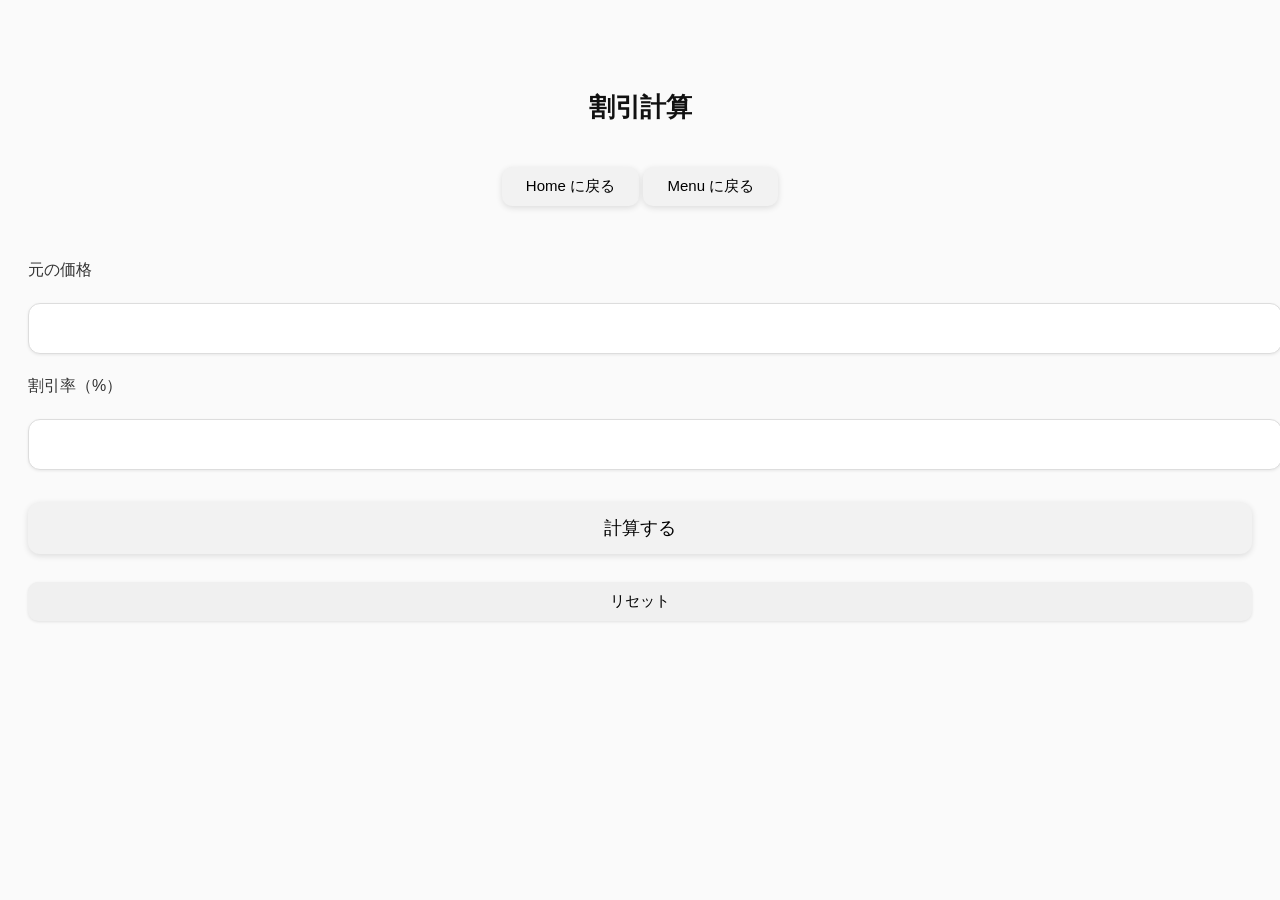
==== discount.html @ 6f14c428 "Add files via upload" ====
<!DOCTYPE html>
<html lang="ja">
<head>
    <meta charset="UTF-8">
    <meta name="viewport" content="width=device-width, initial-scale=1.0">
    <title>割引計算 — Growth & Ratio</title>
    <link rel="stylesheet" href="css/calc.css">
</head>
<body>

<section class="calc-page">

    <h1 class="calc-title">割引計算</h1>

    <button class="back-home">Home に戻る</button>
    <button class="back-menu">Menu に戻る</button>


    <div class="calc-form">

        <label>元の価格</label>
        <input type="number" id="originalPrice">

        <label>割引率（%）</label>
        <input type="number" id="discountRate">

        <button id="calcBtn">計算する</button>
        <button id="resetBtn" class="reset-button">リセット</button>


    </div>

    <div class="result" id="result"></div>

</section>

<script src="js/calc-discount.js"></script>
<script>
document.querySelector(".back-home").addEventListener("click", () => {
    window.location.href = "index.html";
});
</script>
<script>
document.querySelector(".back-menu").addEventListener("click", () => {
    window.location.href = "menu.html";
});
</script>

</body>
</html>
---- css/calc.css ----
@charset "utf-8";
/* 全体の基本設定 */
body {
    margin: 0;
    padding: 0;
    font-family: -apple-system, BlinkMacSystemFont, "Helvetica Neue", "Segoe UI", sans-serif;
    background: #fafafa;
    text-align: center;
}

/* ページタイトル */
.calc-title {
    margin-top: 10vh;
    font-size: 26px;
    font-weight: 600;
    color: #111;
    letter-spacing: -0.5px;
}

/* 入力フォーム全体 */
.calc-form {
    margin-top: 6vh;
    display: flex;
    flex-direction: column;
    gap: 22px;
    padding: 0 28px;
}

/* ラベル */
.calc-form label {
    font-size: 16px;
    font-weight: 500;
    color: #333;
    text-align: left;
}

/* 入力欄（Apple風） */
.calc-form input {
    width: 100%;
    padding: 14px;
    font-size: 18px;
    border-radius: 12px;
    border: 1px solid #ddd;
    background: #fff;
    box-shadow: 0 1px 3px rgba(0,0,0,0.08);
    outline: none;
    transition: all 0.2s ease;
}

/* 入力欄フォーカス時 */
.calc-form input:focus {
    border-color: #bbb;
    box-shadow: 0 2px 6px rgba(0,0,0,0.12);
}

/* 計算ボタン（Enter と統一） */
#calcBtn {
    margin-top: 10px;
    padding: 14px 40px;
    font-size: 18px;
    font-weight: 500;
    border-radius: 12px;
    border: none;
    background: #f2f2f2;
    box-shadow: 0 2px 6px rgba(0,0,0,0.12);
    transition: all 0.2s ease;
}

/* ボタンホバー */
#calcBtn:hover {
    background: #e8e8e8;
    transform: translateY(-2px);
}

/* 結果表示 */
.result {
    margin-top: 6vh;
    font-size: 22px;
    font-weight: 600;
    color: #111;
}

/* ホームに戻るボタン */
.back-home {
    margin-top: 20px;
    padding: 10px 24px;
    font-size: 15px;
    font-weight: 500;
    border-radius: 10px;
    border: none;
    background: #f2f2f2;
    box-shadow: 0 2px 6px rgba(0,0,0,0.12);
    transition: all 0.2s ease;
}

.back-home:hover {
    background: #e8e8e8;
    transform: translateY(-2px);
}

/* メニューに戻るボタン */
.back-menu {
    margin-top: 10px;
    padding: 10px 24px;
    font-size: 15px;
    font-weight: 500;
    border-radius: 10px;
    border: none;
    background: #f2f2f2;
    box-shadow: 0 2px 6px rgba(0,0,0,0.12);
    transition: all 0.2s ease;
}

.back-menu:hover {
    background: #e8e8e8;
    transform: translateY(-2px);
}

/* リセットボタン */
.reset-button {
    margin-top: 6px;
    padding: 10px 24px;
    font-size: 15px;
    font-weight: 500;
    border-radius: 10px;
    border: none;
    background: #f0f0f0;
    box-shadow: 0 1px 3px rgba(0,0,0,0.10);
    transition: all 0.2s ease;
}

.reset-button:hover {
    background: #e6e6e6;
    transform: translateY(-2px);
}
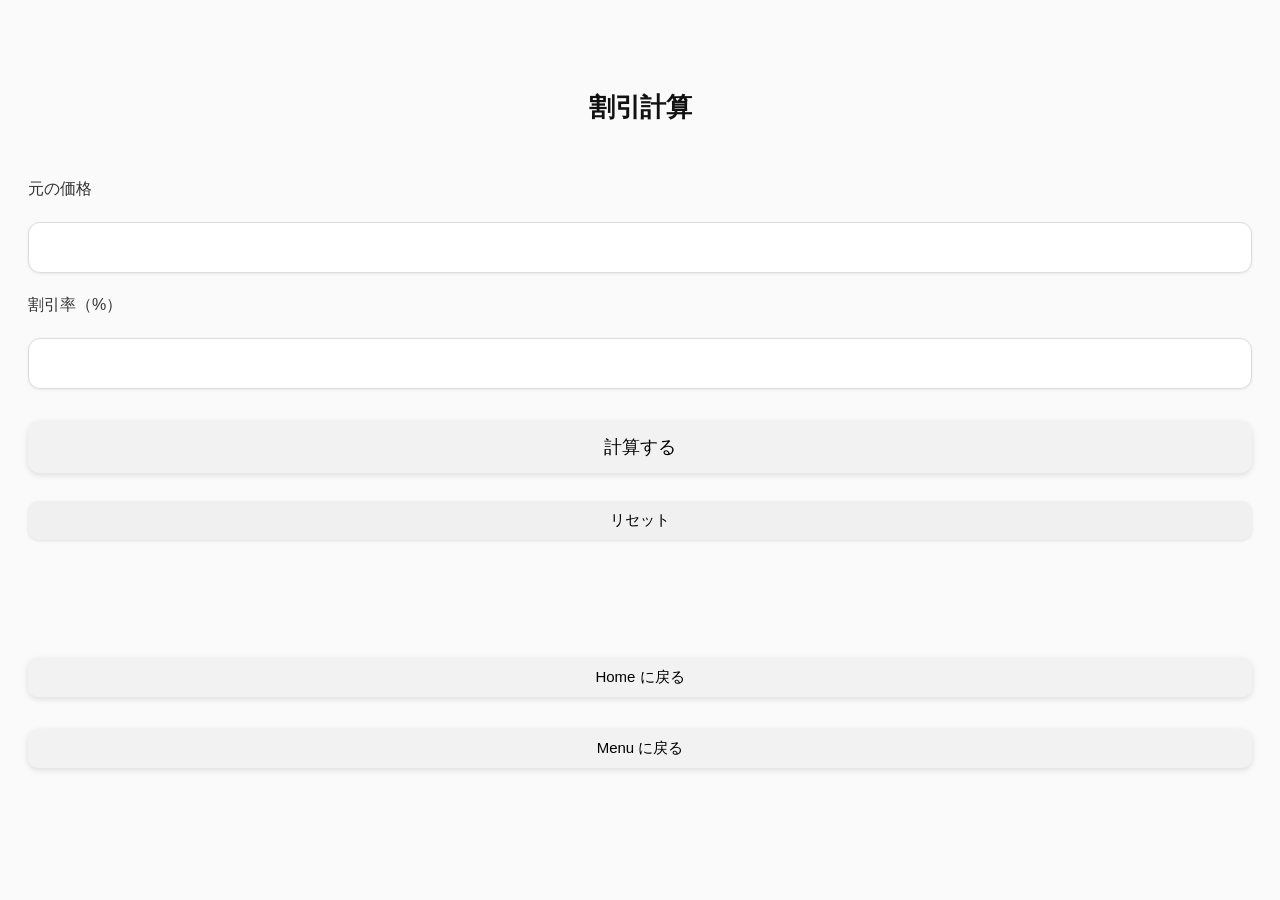
==== commit 195757bb: "Reorganize HTML structure and button placement" ====
--- a/discount.html
+++ b/discount.html
@@ -12,10 +12,6 @@
 
     <h1 class="calc-title">割引計算</h1>
 
-    <button class="back-home">Home に戻る</button>
-    <button class="back-menu">Menu に戻る</button>
-
-
     <div class="calc-form">
 
         <label>元の価格</label>
@@ -26,11 +22,12 @@
 
         <button id="calcBtn">計算する</button>
         <button id="resetBtn" class="reset-button">リセット</button>
+        <div class="result" id="result"></div>
 
+        <button class="back-home">Home に戻る</button>
+        <button class="back-menu">Menu に戻る</button>
 
     </div>
-
-    <div class="result" id="result"></div>
 
 </section>
 
--- a/css/calc.css
+++ b/css/calc.css
@@ -1,4 +1,7 @@
 @charset "utf-8";
+* {
+    box-sizing: border-box;
+}
 /* 全体の基本設定 */
 body {
     margin: 0;
@@ -37,6 +40,7 @@
 /* 入力欄（Apple風） */
 .calc-form input {
     width: 100%;
+    max-width: 100%;
     padding: 14px;
     font-size: 18px;
     border-radius: 12px;
@@ -128,6 +132,52 @@
     box-shadow: 0 1px 3px rgba(0,0,0,0.10);
     transition: all 0.2s ease;
 }
+.app-footer {
+    margin-top: 40px;
+    padding: 24px 0;
+    text-align: center;
+
+    /* ★ Apple風の極薄ライン（必須） */
+    border-top: 1px solid #E5E5EA;
+
+    color: #8E8E93; /* iOSのシステムグレー */
+    background: #f5f5f7;
+    font-size: 14px;
+    line-height: 1.6;
+}
+
+/* ロゴ部分 */
+.footer-logo {
+    font-family: -apple-system, BlinkMacSystemFont, "Helvetica Neue", "Segoe UI", sans-serif;
+    text-align: center;
+    color: #1C1C1E;
+    margin-bottom: 10px;
+}
+
+.footer-logo-main {
+    font-weight: 500;
+    font-size: 18px;
+    letter-spacing: 0.03em;
+}
+
+.footer-logo-sub {
+    font-weight: 300;
+    font-size: 12px;
+    color: #8E8E93;
+    margin-top: 2px;
+}
+
+/* キャッチコピー */
+.footer-tagline {
+    margin-bottom: 6px;
+    font-weight: 400;
+}
+
+/* copyright 行 */
+.footer-copy {
+    font-weight: 300;
+    font-size: 13px;
+}
 
 .reset-button:hover {
     background: #e6e6e6;
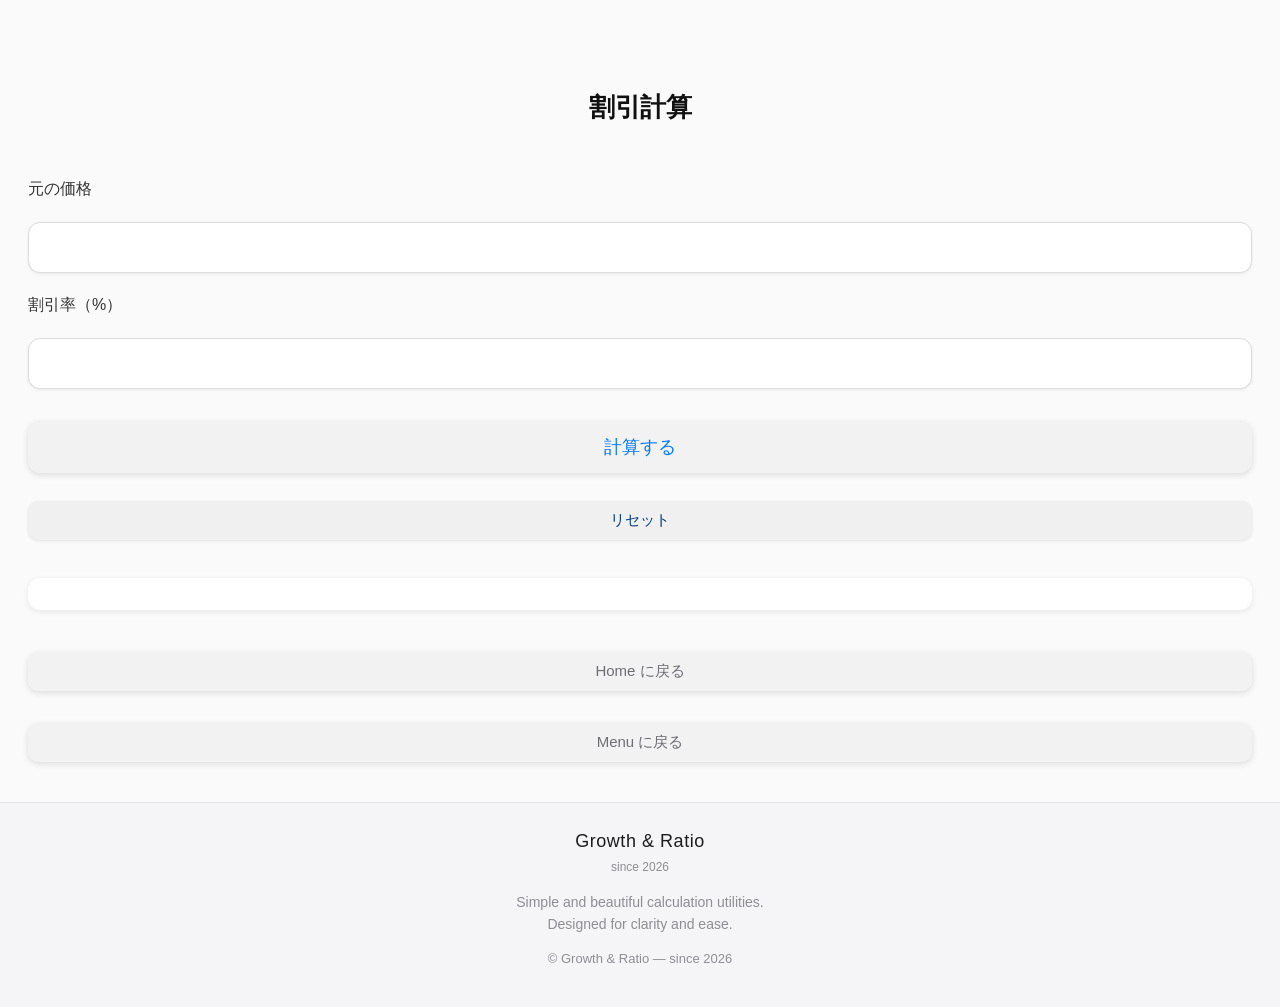
==== commit 80194c38: "Add footer to discount calculation page Added footer section with branding and tagline." ====
--- a/discount.html
+++ b/discount.html
@@ -30,7 +30,23 @@
     </div>
 
 </section>
+<footer class="app-footer">
 
+    <div class="footer-logo">
+        <div class="footer-logo-main">Growth & Ratio</div>
+        <div class="footer-logo-sub">since 2026</div>
+    </div>
+
+    <p class="footer-tagline">
+        Simple and beautiful calculation utilities.<br>
+        Designed for clarity and ease.
+    </p>
+
+    <p class="footer-copy">
+        © Growth & Ratio — since 2026
+    </p>
+
+</footer>
 <script src="js/calc-discount.js"></script>
 <script>
 document.querySelector(".back-home").addEventListener("click", () => {
--- a/css/calc.css
+++ b/css/calc.css
@@ -65,6 +65,7 @@
     font-weight: 500;
     border-radius: 12px;
     border: none;
+    color: #007aff;
     background: #f2f2f2;
     box-shadow: 0 2px 6px rgba(0,0,0,0.12);
     transition: all 0.2s ease;
@@ -78,10 +79,15 @@
 
 /* 結果表示 */
 .result {
-    margin-top: 6vh;
-    font-size: 22px;
+    margin-top: 16px;
+    padding: 16px;
+    background: #ffffff;
+    border-radius: 12px;
+    box-shadow: 0 2px 6px rgba(0,0,0,0.08);
+    font-size: 18px;
     font-weight: 600;
-    color: #111;
+    color: #1c1c1e;
+    text-align: center;
 }
 
 /* ホームに戻るボタン */
@@ -92,6 +98,7 @@
     font-weight: 500;
     border-radius: 10px;
     border: none;
+    color: #6e6e73;
     background: #f2f2f2;
     box-shadow: 0 2px 6px rgba(0,0,0,0.12);
     transition: all 0.2s ease;
@@ -110,6 +117,7 @@
     font-weight: 500;
     border-radius: 10px;
     border: none;
+    color: #6e6e73;
     background: #f2f2f2;
     box-shadow: 0 2px 6px rgba(0,0,0,0.12);
     transition: all 0.2s ease;
@@ -128,10 +136,17 @@
     font-weight: 500;
     border-radius: 10px;
     border: none;
+    color: #003c82;
     background: #f0f0f0;
     box-shadow: 0 1px 3px rgba(0,0,0,0.10);
     transition: all 0.2s ease;
 }
+
+.reset-button:hover {
+    background: #e6e6e6;
+    transform: translateY(-2px);
+}
+
 .app-footer {
     margin-top: 40px;
     padding: 24px 0;
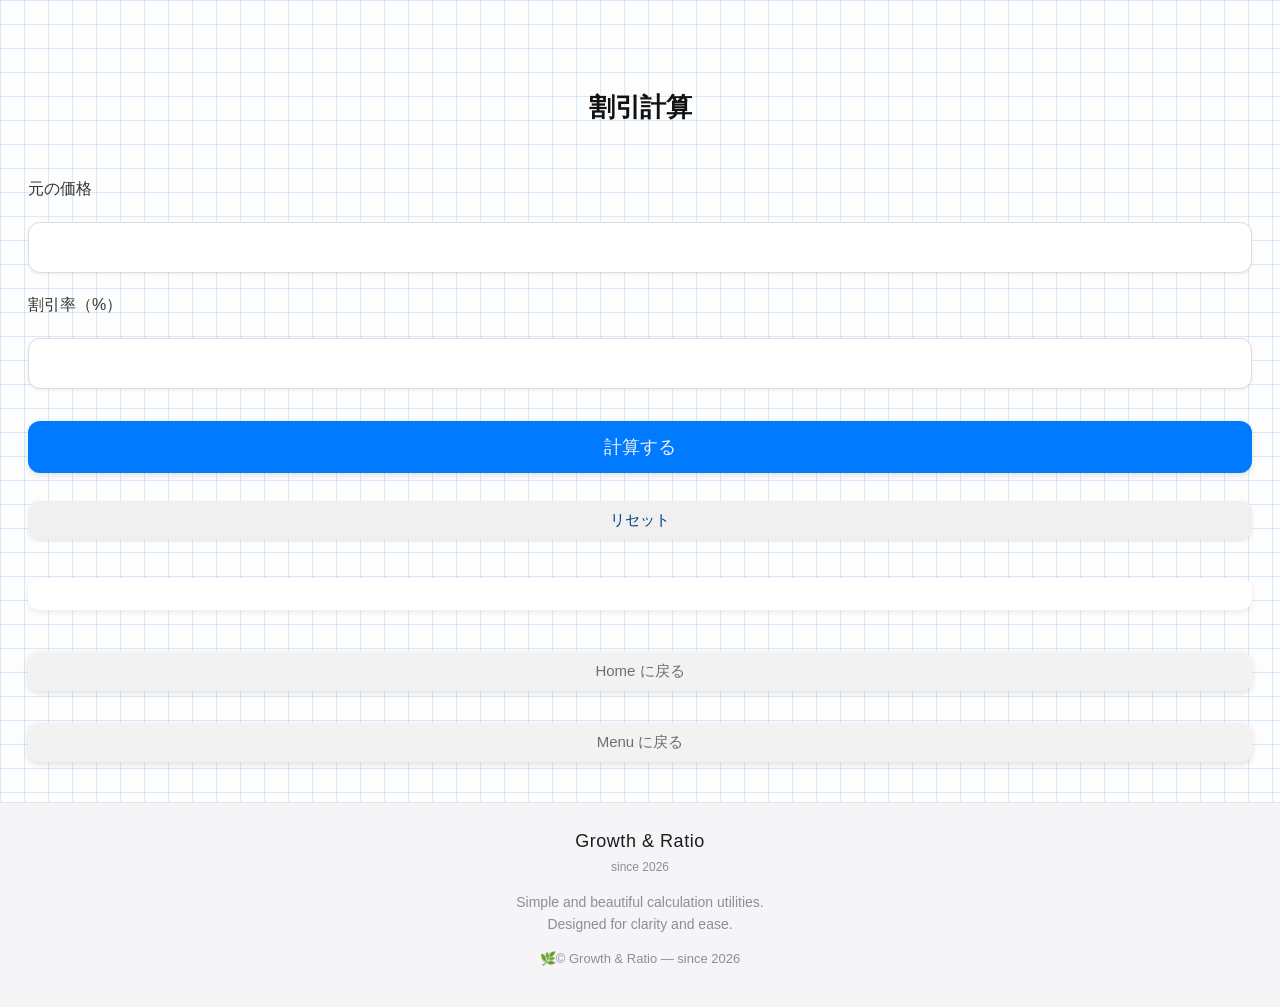
==== commit 595ac668: "Modify discount.html footer and event listeners Updated footer copyright symbol and formatting." ====
--- a/discount.html
+++ b/discount.html
@@ -43,7 +43,7 @@
     </p>
 
     <p class="footer-copy">
-        © Growth & Ratio — since 2026
+        🌿© Growth & Ratio — since 2026
     </p>
 
 </footer>
--- a/css/calc.css
+++ b/css/calc.css
@@ -7,7 +7,11 @@
     margin: 0;
     padding: 0;
     font-family: -apple-system, BlinkMacSystemFont, "Helvetica Neue", "Segoe UI", sans-serif;
-    background: #fafafa;
+    background:
+        linear-gradient(90deg, rgba(0,120,255,0.15) 1px, transparent 1px),
+        linear-gradient(rgba(0,120,255,0.15) 1px, transparent 1px);
+    background-size: 24px 24px;
+    background-color: #fdfdfd;
     text-align: center;
 }
 
@@ -65,8 +69,8 @@
     font-weight: 500;
     border-radius: 12px;
     border: none;
-    color: #007aff;
-    background: #f2f2f2;
+    color: #f2f2f2;
+    background: #007aff;
     box-shadow: 0 2px 6px rgba(0,0,0,0.12);
     transition: all 0.2s ease;
 }
@@ -75,6 +79,7 @@
 #calcBtn:hover {
     background: #e8e8e8;
     transform: translateY(-2px);
+    color: #007aff;
 }
 
 /* 結果表示 */
@@ -147,6 +152,14 @@
     transform: translateY(-2px);
 }
 
+.calc-description {
+    font-size: 14px;
+    color: #555;
+    line-height: 1.6;
+    margin-top: 12px;
+    margin-bottom: 20px;
+    font-family: "SF Pro JP", -apple-system, BlinkMacSystemFont, sans-serif;
+}
 .app-footer {
     margin-top: 40px;
     padding: 24px 0;
